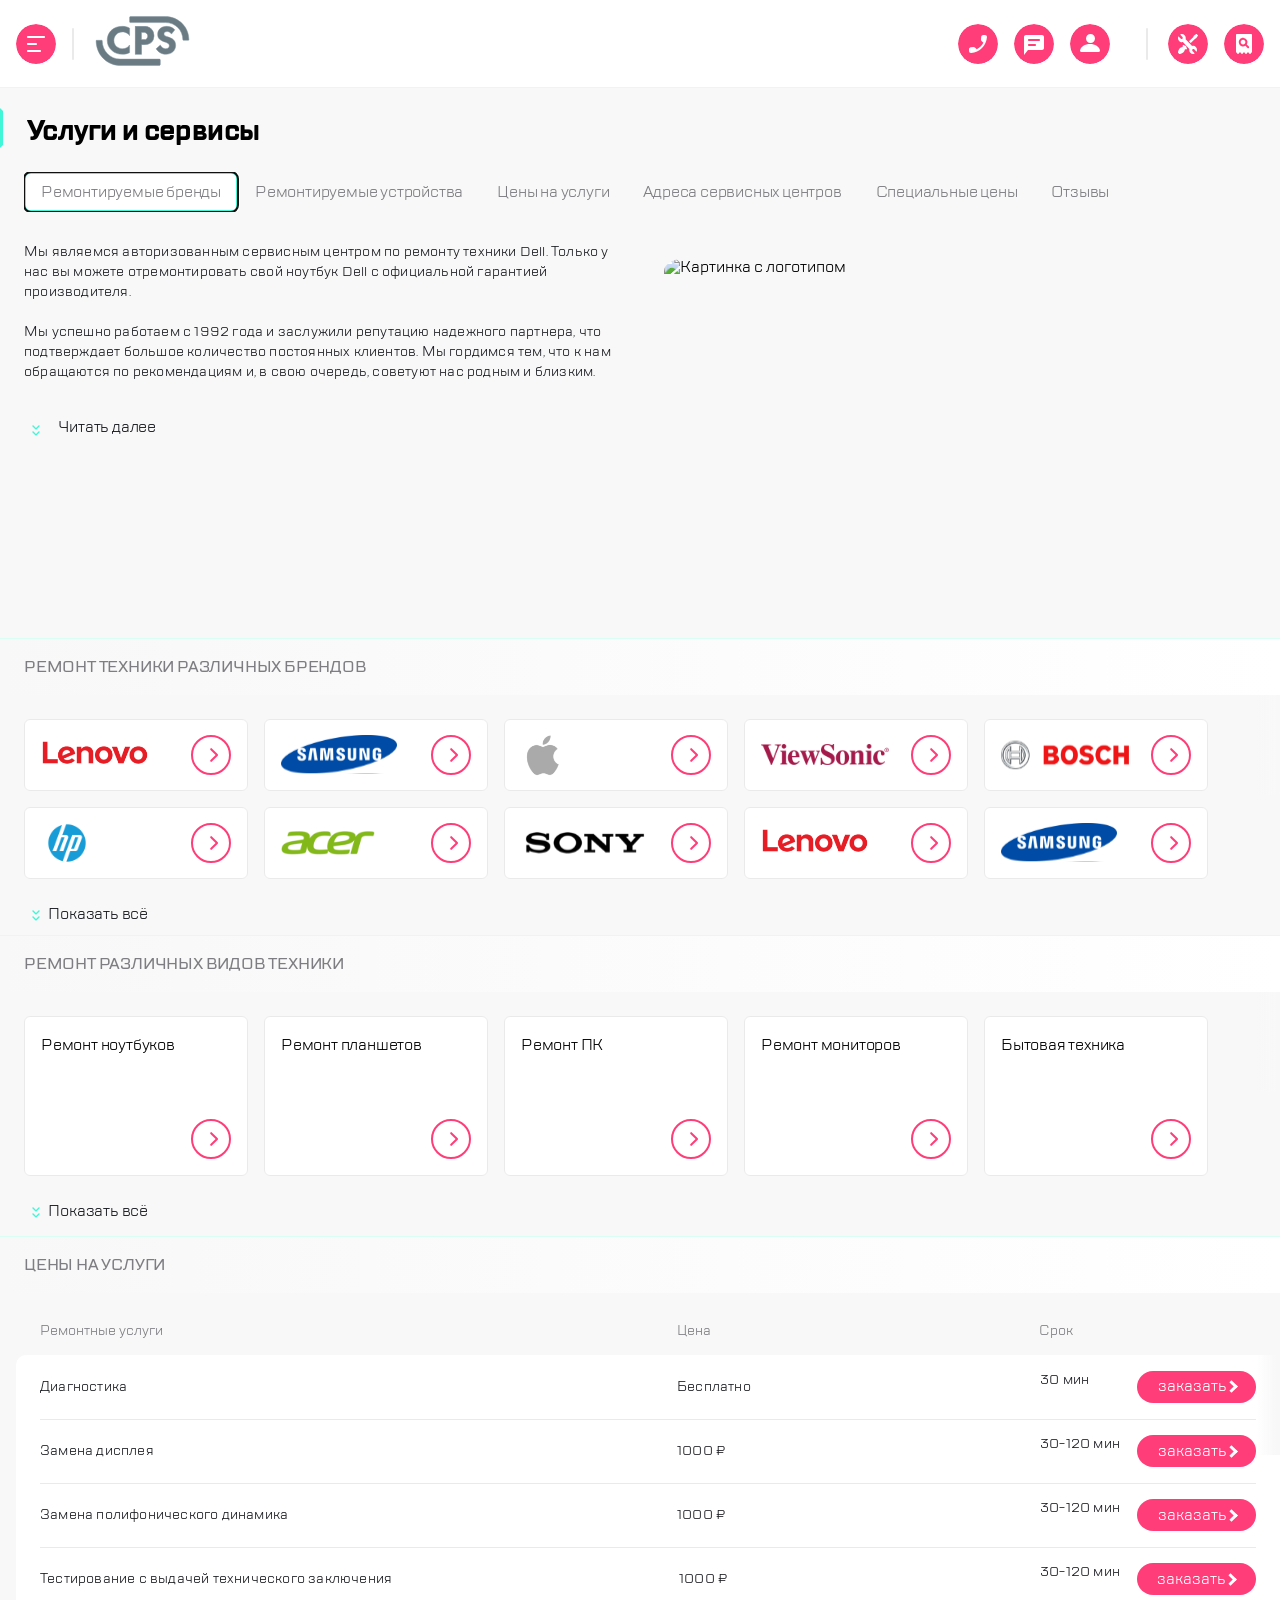
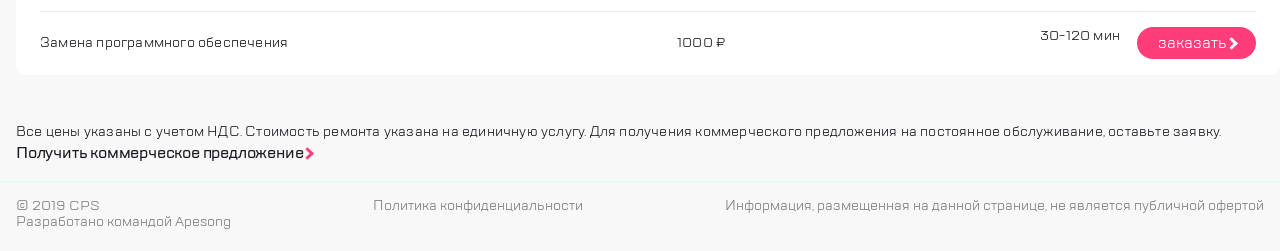
==== index.html @ df52baef "Updates" ====
<!DOCTYPE html>
<html lang="en">
  <head>
    <meta charset="UTF-8">
    <meta name="viewport" content="width=device-width,user-scalable=no,initial-scale=1,maximum-scale=1,minimum-scale=1">
    <meta http-equiv="X-UA-Compatible" content="ie=edge">
    <link rel="stylesheet" href="https://cdn.jsdelivr.net/npm/swiper@11/swiper-bundle.min.css">
    <title>CPS-service</title>
  <link href="style.css" rel="stylesheet"></head>
  <body>
    <div class="overlay"></div>
    <div class="overlay-brg"></div>
    <header class="header">
      <div class="header__inner">
        <button class="header-btn burger-menu-btn burger-menu-btn_icon btn" type="button"></button>
        <div hidden class="header-divider hidden"></div>
        <a href="/" class="header__logo">
          <img class="header-logo__image" src="img/Group.svg" alt="CPS Logo" width="97" height="50"> </a><button class="header-btn call-btn call-btn_icon btn" type="button"></button>
        <button class="header-btn feedback-btn chat-btn_icon btn" type="button"></button>
        <button class="header-btn profile-btn profile-btn_icon btn" type="button"></button>
        <div class="header-divider"></div>
        <button class="header-btn repair-btn repair-btn_icon btn" type="button"></button>
        <button class="header-btn checkstatus-btn checkstatus-btn_icon btn" type="button"></button>
      </div>
    </header>
    
    <aside class="brg-menu brg-menu--hidden">
      <div class="brg-header">
        <button class="brg-btn close-btn close-btn_icon" type="button"></button>
        <a href="/" class="brg-logo">
          <img class="brg-logo__image" src="img/Group.svg" alt="CPS Logo" width="97" height="50">
        </a>
        <button class="brg-btn search-btn search-btn_icon" type="button"></button>
      </div>
      <nav class="brg-nav">
        <ul class="brg-nav__list">
          <li class="brg-nav__item">
            <a class="brg-nav__link" href="#" autofocus>Ремонт техники</a>
          </li>
          <li class="brg-nav__item">
            <a class="brg-nav__link" href="#">Услуги и сервисы</a>
          </li>
          <li class="brg-nav__item">
            <a class="brg-nav__link" href="#">Корпоративным клиентам</a>
          </li>
          <li class="brg-nav__item">
            <a class="brg-nav__link" href="#">Продавцам техники</a>
          </li>
          <li class="brg-nav__item">
            <a class="brg-nav__link" href="#">Партнёрам</a>
          </li>
          <li class="brg-nav__item">
            <a class="brg-nav__link" href="#">Производителям</a>
          </li>
          <li class="brg-nav__item">
            <a class="brg-nav__link" href="#">Наши сервисные центры</a>
          </li>
          <li class="brg-nav__item">
            <a class="brg-nav__link" href="#">Контакты</a>
          </li>
        </ul>
      </nav>
      <div class="brg-footer">
        <div class="brg-footer__buttons">
          <button class="brg-btn brg-call-btn call-btn_icon" type="button"></button>
          <button class="brg-btn brg-feedback-btn chat-btn_icon" type="button"></button>
          <button class="brg-btn profile-btn profile-btn_icon" type="button"></button>
        </div>
        <div class="brg__contacts">
          <div class="email-wrapper">
            <a class="email" href="mailto:mail@cps.com">mail@cps.com</a>
          </div>
          <div class="phone-wrapper">
            <a class="phone" href="tel:88008908900">8 800 890 8900</a>
          </div>
        </div>
        <ul class="lang-list">
          <li><a class="lang-list__link" href="#">RU</a></li>
          <li><a class="lang-list__link" href="#">EN</a></li>
          <li><a class="lang-list__link" href="#">CH</a></li>
        </ul>
      </div>
    </aside>
    <main class="main">
      <div class="main-title">
        <h1 class="title-text">Услуги и сервисы</h1>
        <div class="title-buttons">
          <button class="title-btn repair-btn_icon"><span class="btn-label">Оставить заявку</span></button>
          <button class="title-btn checkstatus-btn_icon"><span class="btn-label">Статус ремонта</span></button>
        </div>
      </div>
      <nav class="main-menu">
        <ul class="main-menu__list">
          <li class="main-menu__item">
            <a class="main-menu__link" href="#" autofocus>Ремонтируемые бренды</a>
          </li>
          <li class="main-menu__item">
            <a class="main-menu__link" href="#">Ремонтируемые устройства</a>
          </li>
          <li class="main-menu__item">
            <a class="main-menu__link" href="#">Цены на услуги</a>
          </li>
          <li class="main-menu__item">
            <a class="main-menu__link" href="#">Адреса сервисных центров</a>
          </li>
          <li class="main-menu__item">
            <a class="main-menu__link" href="#">Специальные цены</a>
          </li>
          <li class="main-menu__item">
            <a class="main-menu__link" href="#">Отзывы</a>
          </li>
        </ul>
      </nav>
      <article class="about">
        <div class="about-text">
          <p class="about-text__paragraph about-text--hidden">Мы являемся авторизованным сервисным центром по ремонту техники
            Dell. Только у нас вы можете отремонтировать свой ноутбук Dell с
            официальной гарантией производителя.
            <br>
            <br>
            Мы успешно работаем с 1992 года и заслужили репутацию надежного
            партнера, что подтверждает большое количество постоянных клиентов.
            Мы гордимся тем, что к нам обращаются по рекомендациям и, в свою
            очередь, советуют нас родным и близким.
            <br>
            <br>
            Мы сотрудничаем с торговыми сетями, корпоративными клиентами,
            государственными организациями и частными лицами. Услугами CPS
            пользуются в России, странах СНГ и на международном рынке.
            Обслуживаем технику Lenovo, Maibenben, ASUS, Motorola, Redmond,
            Kitfort, Philips, AOC, Kodak и др.
          </p>

          <div class="about-button__wrapper"><button class="about-button" type="button">Читать далее</button></div>
        </div>

        <div class="about-image__wrapper"><img class="about-image" src="img/Picture Copy.svg" alt="Картинка с логотипом" width="320" height="176"></div>
      </article>
      
      <div class="brands">
        <div class="brands-title">
          <h2 class="brands-title__text">РЕМОНТ ТЕХНИКИ РАЗЛИЧНЫХ БРЕНДОВ</h2>
        </div>
        <div class="brands-inner-wrapper swiper brands--hidden">
          <ul class="brands-types-wrapper swiper-wrapper">
            <li class="brands-card swiper-slide">
              <img class="brands-img" src="img/lenovo.svg" alt="lenovo">
              <button class="brands-btn swiper-btn"></button>
            </li>
            <li class="brands-card swiper-slide">
              <img class="brands-img" src="img/sumsung.svg" alt="sumsung">
              <button class="brands-btn swiper-btn"></button>
            </li>
            <li class="brands-card swiper-slide">
              <img class="brands-img" src="img/apple.svg" alt="apple">
              <button class="brands-btn swiper-btn"></button>
            </li>
            <li class="brands-card swiper-slide">
              <img class="brands-img" src="img/viewsonic.svg" alt="viewsonic">
              <button class="brands-btn swiper-btn"></button>
            </li>
            <li class="brands-card swiper-slide">
              <img class="brand-img" src="img/bosch.svg" alt="bosch">
              <button class="brands-btn swiper-btn"></button>
            </li>
            <li class="brands-card swiper-slide">
              <img class="brands-img" src="img/hp.svg" alt="hp">
              <button class="brands-btn swiper-btn"></button>
            </li>
            <li class="brands-card swiper-slide">
              <img class="brands-img" src="img/acer.svg" alt="acer">
              <button class="brands-btn swiper-btn"></button>
            </li>
            <li class="brands-card swiper-slide">
              <img class="brands-img" src="img/sony.svg" alt="sony">
              <button class="brands-btn swiper-btn"></button>
            </li>
            <li class="brands-card swiper-slide">
              <img class="brands-img" src="img/lenovo.svg" alt="lenovo">
              <button class="brands-btn swiper-btn"></button>
            </li>
            <li class="brands-card swiper-slide">
              <img class="brands-img" src="img/sumsung.svg" alt="sumsung">
              <button class="brands-btn swiper-btn"></button>
            </li>
            <li class="brands-card swiper-slide">
              <img class="brands-img" src="img/apple.svg" alt="apple">
              <button class="brands-btn swiper-btn"></button>
            </li>
          </ul>
          <div class="swiper-pagination"></div>
        </div>
        <div class="show-all-wrapper">
          <button class="show-all-brands">Показать всё</button>
        </div>
      </div>
      
      <div class="equipment">
        <div class="equipment-title">
          <h2 class="equipment-title__text">РЕМОНТ РАЗЛИЧНЫХ ВИДОВ ТЕХНИКИ</h2>
        </div>
        <div class="equipment-inner-wrapper swiper equipment--hidden">
          <ul class="equipment-types-wrapper swiper-wrapper">
            <li class="equipment-card swiper-slide">
              <span class="equipment-name">Ремонт ноутбуков</span>
              <button class="equipment-btn swiper-btn"></button>
            </li>
            <li class="equipment-card swiper-slide">
              <span class="equipment-name">Ремонт планшетов</span>
              <button class="equipment-btn swiper-btn"></button>
            </li>
            <li class="equipment-card swiper-slide">
              <span class="equipment-name">Ремонт ПК</span>
              <button class="equipment-btn swiper-btn"></button>
            </li>
            <li class="equipment-card swiper-slide">
              <span class="equipment-name">Ремонт мониторов</span>
              <button class="equipment-btn swiper-btn"></button>
            </li>
            <li class="equipment-card swiper-slide">
              <span class="equipment-name">Бытовая техника</span>
              <button class="equipment-btn swiper-btn"></button>
            </li>
            <li class="equipment-card swiper-slide">
              <span class="equipment-name">Аксессуары</span>
              <button class="equipment-btn swiper-btn"></button>
            </li>
            <li class="equipment-card swiper-slide">
              <span class="equipment-name">Радиостанции</span>
              <button class="equipment-btn swiper-btn"></button>
            </li>
            <li class="equipment-card swiper-slide">
              <span class="equipment-name">Видеоняни</span>
              <button class="equipment-btn swiper-btn"></button>
            </li>
          </ul>
          <div class="swiper-pagination"></div>
        </div>
        <div class="show-all-wrapper">
          <button class="equipment-show-all">Показать всё</button>
        </div>
      </div>
      
      <div class="prices">
        <div class="prices-title">
          <h2 class="prices-title__text">ЦЕНЫ НА УСЛУГИ</h2>
        </div>
        <div class="prices-nomination-title">
          <p class="service">Ремонтные услуги</p>
          <p class="cost">Цена</p>
          <p class="term">Срок</p>
        </div>
        <div class="prices-inner-wrapper swiper">
          <ul class="prices-types-wrapper swiper-wrapper">
            <li class="prices-card swiper-slide">
              <div class="service">
                <p class="prices-nomination">Ремонтные услуги</p>
                <p class="prices-value">Диагностика</p>
              </div>
              <div class="cost">
                <p class="prices-nomination">Цена</p>
                <p class="prices-value">Бесплатно</p>
              </div>
              <div class="term-wrapper">
                <div class="term">
                  <p class="prices-nomination">Срок</p>
                  <p class="prices-value">30 мин</p>
                </div>
                <button class="prices-btn">заказать<span class="arrow"></span></button>
              </div>
            </li>
            <li class="prices-card swiper-slide">
              <div class="service">
                <p class="prices-nomination">Ремонтные услуги</p>
                <p class="prices-value">Замена дисплея</p>
              </div>
              <div class="cost">
                <p class="prices-nomination">Цена</p>
                <p class="prices-value">1000 ₽</p>
              </div>
              <div class="term-wrapper">
                <div class="term">
                  <p class="prices-nomination">Срок</p>
                  <p class="prices-value">30-120 мин</p>
                </div>
                <button class="prices-btn">заказать<span class="arrow"></span></button>
              </div>
            </li>
            <li class="prices-card swiper-slide">
              <div class="service">
                <p class="prices-nomination">Ремонтные услуги</p>
                <p class="prices-value">Замена полифонического динамика</p>
              </div>
              <div class="cost">
                <p class="prices-nomination">Цена</p>
                <p class="prices-value">1000 ₽</p>
              </div>
              <div class="term-wrapper">
                <div class="term">
                  <p class="prices-nomination">Срок</p>
                  <p class="prices-value">30-120 мин</p>
                </div>
                <button class="prices-btn">заказать<span class="arrow"></span></button>
              </div>
            </li>
            <li class="prices-card swiper-slide">
              <div class="service">
                <p class="prices-nomination">Ремонтные услуги</p>
                <p class="prices-value">Тестирование с выдачей технического заключения</p>
              </div>
              <div class="cost">
                <p class="prices-nomination">Цена</p>
                <p class="prices-value">1000 ₽</p>
              </div>
              <div class="term-wrapper">
                <div class="term">
                  <p class="prices-nomination">Срок</p>
                  <p class="prices-value">30-120 мин</p>
                </div>
                <button class="prices-btn">заказать<span class="arrow"></span></button>
              </div>
            </li>
            <li class="prices-card swiper-slide">
              <div class="service">
                <p class="prices-nomination">Ремонтные услуги</p>
                <p class="prices-value">Замена программного обеспечения</p>
              </div>
              <div class="cost">
                <p class="prices-nomination">Цена</p>
                <p class="prices-value">1000 ₽</p>
              </div>
              <div class="term-wrapper">
                <div class="term">
                  <p class="prices-nomination">Срок</p>
                  <p class="prices-value">30-120 мин</p> </div><button class="prices-btn">заказать<span class="arrow"></span></button>
              </div>
            </li>
          </ul>
          <div class="swiper-pagination"></div>
        </div>
        <div class="prices-info">
          <p class="prices-text">Все цены указаны с учетом НДС. Стоимость ремонта указана на
            единичную услугу. Для получения коммерческого предложения на
            постоянное обслуживание, оставьте заявку.</p>
          <a href="#" class="prices-link">Получить коммерческое предложение<span class="prices-link-arrow"></span></a>
        </div>
      </div>
    </main>
    <footer class="footer">
      <div class="footer-container">
        <p class="footer-text">© 2019 CPS <br>
          Разработано командой Apesong
        </p>
        <a class="footer-text" href="#">Политика конфиденциальности</a>
        <p class="footer-text">Информация, размещенная на данной странице, не является публичной
          офертой</p>
      </div>
    </footer>
    
    <div class="call-modal call-modal--hide">
      <button class="close-call-btn"></button>
      <h2 class="call-header">Заказать звонок</h2>
      <form class="call-form">
        <div class="call-input-wrapper">
          <input type="tel" class="call-input" placeholder="Телефон">
        </div>
        <p class="call-information">Нажимая “отправить”, вы даете согласие на
          <a href="#" class="modal-information-link">обработку персональных данных</a>
          и соглашаетесь с
          <a href="#" class="modal-information-link">нашей политикой конфиденциальности</a></p>
        <button class="call-button" type="submit">отправить</button>
      </form>
    </div>

    
    <div class="feedback-modal feedback-modal--hide">
      <button class="close-feedback-btn"></button>
      <h2 class="feedback-header">Обратная связь</h2>
      <form class="feedback-form">
        <div class="feedback-input-wrapper">
          <input type="text" class="feedback-input" placeholder="Имя">
          <input type="tel" class="feedback-input" placeholder="Телефон">
          <input type="email" class="feedback-input" placeholder="Электронная почта">
          <textarea class="message-input" placeholder="Сообщение" rows="5"></textarea>
        </div>
        <p class="feedback-information">Нажимая “отправить”, вы даете согласие на
          <a href="#" class="modal-information-link">обработку персональных данных</a>
          и соглашаетесь с
          <a href="#" class="modal-information-link">нашей политикой конфиденциальности</a></p>
        <button class="feedback-button" type="submit">отправить</button>
      </form>
    </div>
    <script src="https://cdn.jsdelivr.net/npm/swiper@11/swiper-bundle.min.js"></script>
  <script type="text/javascript" src="./js/bundle.js"></script></body>
</html>
---- style.css ----
body {
  font-family: 'TT Lakes', sans-serif; }

/*! normalize.css v8.0.1 | MIT License | github.com/necolas/normalize.css */
/* Document
   ========================================================================== */
/**
 * 1. Correct the line height in all browsers.
 * 2. Prevent adjustments of font size after orientation changes in iOS.
 */
html {
  line-height: 1.15;
  /* 1 */
  -webkit-text-size-adjust: 100%;
  /* 2 */ }

/* Sections
   ========================================================================== */
/**
 * Remove the margin in all browsers.
 */
body {
  margin: 0; }

/**
 * Render the `main` element consistently in IE.
 */
main {
  display: block; }

/**
 * Correct the font size and margin on `h1` elements within `section` and
 * `article` contexts in Chrome, Firefox, and Safari.
 */
h1 {
  font-size: 2em;
  margin: 0.67em 0; }

/* Grouping content
   ========================================================================== */
/**
 * 1. Add the correct box sizing in Firefox.
 * 2. Show the overflow in Edge and IE.
 */
hr {
  box-sizing: content-box;
  /* 1 */
  height: 0;
  /* 1 */
  overflow: visible;
  /* 2 */ }

/**
 * 1. Correct the inheritance and scaling of font size in all browsers.
 * 2. Correct the odd `em` font sizing in all browsers.
 */
pre {
  font-family: monospace, monospace;
  /* 1 */
  font-size: 1em;
  /* 2 */ }

/* Text-level semantics
   ========================================================================== */
/**
 * Remove the gray background on active links in IE 10.
 */
a {
  background-color: transparent; }

/**
 * 1. Remove the bottom border in Chrome 57-
 * 2. Add the correct text decoration in Chrome, Edge, IE, Opera, and Safari.
 */
abbr[title] {
  border-bottom: none;
  /* 1 */
  text-decoration: underline;
  /* 2 */
  -webkit-text-decoration: underline dotted;
          text-decoration: underline dotted;
  /* 2 */ }

/**
 * Add the correct font weight in Chrome, Edge, and Safari.
 */
b,
strong {
  font-weight: bolder; }

/**
 * 1. Correct the inheritance and scaling of font size in all browsers.
 * 2. Correct the odd `em` font sizing in all browsers.
 */
code,
kbd,
samp {
  font-family: monospace, monospace;
  /* 1 */
  font-size: 1em;
  /* 2 */ }

/**
 * Add the correct font size in all browsers.
 */
small {
  font-size: 80%; }

/**
 * Prevent `sub` and `sup` elements from affecting the line height in
 * all browsers.
 */
sub,
sup {
  font-size: 75%;
  line-height: 0;
  position: relative;
  vertical-align: baseline; }

sub {
  bottom: -0.25em; }

sup {
  top: -0.5em; }

/* Embedded content
   ========================================================================== */
/**
 * Remove the border on images inside links in IE 10.
 */
img {
  border-style: none; }

/* Forms
   ========================================================================== */
/**
 * 1. Change the font styles in all browsers.
 * 2. Remove the margin in Firefox and Safari.
 */
button,
input,
optgroup,
select,
textarea {
  font-family: inherit;
  /* 1 */
  font-size: 100%;
  /* 1 */
  line-height: 1.15;
  /* 1 */
  margin: 0;
  /* 2 */ }

/**
 * Show the overflow in IE.
 * 1. Show the overflow in Edge.
 */
button,
input {
  /* 1 */
  overflow: visible; }

/**
 * Remove the inheritance of text transform in Edge, Firefox, and IE.
 * 1. Remove the inheritance of text transform in Firefox.
 */
button,
select {
  /* 1 */
  text-transform: none; }

/**
 * Correct the inability to style clickable types in iOS and Safari.
 */
button,
[type='button'],
[type='reset'],
[type='submit'] {
  -webkit-appearance: button; }

/**
 * Remove the inner border and padding in Firefox.
 */
button::-moz-focus-inner,
[type='button']::-moz-focus-inner,
[type='reset']::-moz-focus-inner,
[type='submit']::-moz-focus-inner {
  border-style: none;
  padding: 0; }

/**
 * Restore the focus styles unset by the previous rule.
 */
button:-moz-focusring,
[type='button']:-moz-focusring,
[type='reset']:-moz-focusring,
[type='submit']:-moz-focusring {
  outline: 1px dotted ButtonText; }

/**
 * Correct the padding in Firefox.
 */
fieldset {
  padding: 0.35em 0.75em 0.625em; }

/**
 * 1. Correct the text wrapping in Edge and IE.
 * 2. Correct the color inheritance from `fieldset` elements in IE.
 * 3. Remove the padding so developers are not caught out when they zero out
 *    `fieldset` elements in all browsers.
 */
legend {
  box-sizing: border-box;
  /* 1 */
  color: inherit;
  /* 2 */
  display: table;
  /* 1 */
  max-width: 100%;
  /* 1 */
  padding: 0;
  /* 3 */
  white-space: normal;
  /* 1 */ }

/**
 * Add the correct vertical alignment in Chrome, Firefox, and Opera.
 */
progress {
  vertical-align: baseline; }

/**
 * Remove the default vertical scrollbar in IE 10+.
 */
textarea {
  overflow: auto; }

/**
 * 1. Add the correct box sizing in IE 10.
 * 2. Remove the padding in IE 10.
 */
[type='checkbox'],
[type='radio'] {
  box-sizing: border-box;
  /* 1 */
  padding: 0;
  /* 2 */ }

/**
 * Correct the cursor style of increment and decrement buttons in Chrome.
 */
[type='number']::-webkit-inner-spin-button,
[type='number']::-webkit-outer-spin-button {
  height: auto; }

/**
 * 1. Correct the odd appearance in Chrome and Safari.
 * 2. Correct the outline style in Safari.
 */
[type='search'] {
  -webkit-appearance: textfield;
  /* 1 */
  outline-offset: -2px;
  /* 2 */ }

/**
 * Remove the inner padding in Chrome and Safari on macOS.
 */
[type='search']::-webkit-search-decoration {
  -webkit-appearance: none; }

/**
 * 1. Correct the inability to style clickable types in iOS and Safari.
 * 2. Change font properties to `inherit` in Safari.
 */
::-webkit-file-upload-button {
  -webkit-appearance: button;
  /* 1 */
  font: inherit;
  /* 2 */ }

/* Interactive
   ========================================================================== */
/*
 * Add the correct display in Edge, IE 10+, and Firefox.
 */
details {
  display: block; }

/*
 * Add the correct display in all browsers.
 */
summary {
  display: list-item; }

/* Misc
   ========================================================================== */
/**
 * Add the correct display in IE 10+.
 */
template {
  display: none; }

/**
 * Add the correct display in IE 10.
 */
[hidden] {
  display: none; }

* {
  margin: 0;
  padding: 0;
  border: 0;
  box-sizing: border-box; }

h1 {
  margin: 0; }

ol,
ul {
  list-style: none; }

table {
  border-collapse: collapse;
  border-spacing: 0; }

button,
a {
  background-color: transparent;
  cursor: pointer;
  text-decoration: none;
  color: #1b1c21; }

@font-face {
  font-family: 'TT Lakes';
  src: url(./fonts/TTLakes-Regular.woff2) format("woff2");
  font-weight: 400;
  font-style: normal;
  font-display: swap; }

@font-face {
  font-family: 'TT Lakes';
  src: url(./fonts/TTLakes-Medium.woff2) format("woff2");
  font-weight: 700;
  font-style: normal;
  font-display: swap; }

@font-face {
  font-family: 'TT Lakes';
  src: url(./fonts/TTLakes-Bold.woff2) format("woff2");
  font-weight: 900;
  font-style: normal;
  font-display: swap; }

.swiper {
  display: flex; }
  .swiper-pagination {
    text-align: center; }
    .swiper-pagination-bullet {
      width: 12px;
      height: 12px;
      background-color: #dddddd; }
      .swiper-pagination-bullet-active {
        background-color: #b5b6bc; }

.swiper::after {
  content: '';
  background: linear-gradient(270deg, #f8f8f8 16.84%, rgba(248, 248, 248, 0.0001) 100%);
  width: 24px;
  height: 100px;
  position: absolute;
  top: 0px;
  right: 0px;
  z-index: 2; }

@media (min-width: 768px) {
  .swiper-pagination {
    display: none; } }

.overlay,
.overlay-brg {
  position: fixed;
  top: 0;
  left: 0;
  width: 100%;
  height: 100%;
  -webkit-backdrop-filter: blur(75px);
          backdrop-filter: blur(75px);
  z-index: 99;
  display: none; }

.overlay--active,
.overlay-brg--active {
  display: block; }

.brg-menu {
  position: fixed;
  top: 0;
  left: 0;
  bottom: 0;
  z-index: 100;
  display: flex;
  flex-direction: column;
  width: 320px;
  height: 100%;
  padding-top: 18px;
  padding-right: 24px;
  padding-bottom: 32px;
  box-shadow: -2px 0px 4px rgba(69, 79, 126, 0.02), 16px 0px 52px rgba(14, 24, 80, 0.2);
  overflow-y: auto;
  background-color: #fff; }

.brg-header {
  display: flex;
  justify-content: space-between;
  margin-left: 24px;
  margin-bottom: 46px; }

.brg-logo {
  margin-left: 17px;
  margin-right: auto; }

.brg-nav__list {
  display: flex;
  flex-direction: column;
  gap: 32px; }

.brg-nav__link {
  font-size: 16px;
  line-height: 24px;
  letter-spacing: -0.2px;
  color: #1b1c21;
  height: 32px;
  margin-right: auto;
  border: 4px solid transparent;
  padding: 4px 0 4px 24px; }

.brg-btn {
  flex-shrink: 0;
  width: 40px;
  height: 40px;
  border-radius: 50%;
  border: none;
  background-size: cover; }

.brg-btn:hover {
  cursor: pointer;
  opacity: 50%; }

.brg-footer {
  margin-left: 24px;
  margin-bottom: 0;
  margin-top: auto; }

.brg-nav__link:hover {
  border-left-color: #ff3e79;
  color: #ff3e79; }

.brg-nav__link:focus {
  border-left-color: #41f6d7;
  color: #7e7e82; }

.brg-footer__buttons {
  display: flex;
  gap: 16px;
  margin-bottom: 14px; }

.brg__contacts {
  display: flex;
  flex-direction: column;
  gap: 12px; }

.close-btn_icon {
  background-image: url("/src/img/close.svg"); }

.search-btn_icon {
  background-image: url("/src/img/search.svg"); }

.call-btn_icon {
  background-image: url("/src/img/call.svg"); }

.chat-btn_icon {
  background-image: url("/src/img/chat.svg"); }

.profile-btn_icon {
  background-image: url("/src/img/profile.svg"); }

.email {
  color: #1b1c21;
  line-height: 24px;
  letter-spacing: -0.2px;
  font-size: 16px; }

.phone {
  color: #1b1c21;
  font-size: 24px;
  line-height: 32px;
  letter-spacing: -0.6px;
  font-weight: bold; }

.lang-list__link {
  color: #1b1c21;
  line-height: 24px;
  letter-spacing: -0.2px;
  font-size: 16px; }

.lang-list__link:hover,
.email:hover,
.phone:hover {
  color: #ff3e79;
  cursor: pointer; }

.lang-list {
  margin-top: 40px;
  margin-bottom: 32px;
  display: flex;
  gap: 7px; }

@media (max-width: 1439px) {
  .brg-menu--hidden {
    display: none; } }

@media (min-width: 1440px) {
  .brg-menu {
    position: static;
    float: left;
    box-shadow: none;
    display: block !important; }
  .brg-footer {
    margin-left: 24px;
    margin-bottom: 0;
    margin-top: 240px; } }

.call-modal {
  position: fixed;
  top: 0;
  right: 0;
  bottom: 0;
  z-index: 100;
  display: flex;
  flex-direction: column;
  width: 320px;
  height: 100%;
  padding-top: 24px;
  padding-right: 24px;
  box-shadow: -2px 0px 4px rgba(69, 79, 126, 0.02), 16px 0px 52px rgba(14, 24, 80, 0.2);
  overflow-y: auto;
  background-color: #fff; }

.call-header {
  font-size: 24px;
  line-height: 32px;
  letter-spacing: -0.6px;
  color: #1b1c21;
  border: 4px solid transparent;
  border-left-color: #41f6d7;
  padding-left: 17px; }

.call-input {
  display: block;
  width: 100%;
  height: 48px;
  border: 1px solid #eaeaea;
  border-radius: 10px;
  padding-left: 16px; }
  .call-input-wrapper {
    padding: 24px 16px 16px 14px; }

.call-information {
  padding: 0 16px 18px 14px;
  font-size: 14px;
  line-height: 16px;
  color: #7e7e82; }

.call-button {
  width: 136px;
  height: 32px;
  background-color: #ff3e79;
  border-radius: 35px;
  color: #fff;
  margin-left: 168px; }

.call-button:hover {
  opacity: 50%; }

.modal-information-link {
  color: #ff3e79; }

.close-call-btn {
  flex-shrink: 0;
  width: 40px;
  height: 40px;
  border-radius: 50%;
  border: none;
  background-size: cover;
  background-image: url("/src/img/close.svg");
  margin-left: 16px;
  margin-bottom: 32px; }

@media (min-width: 1440px) {
  .call-modal {
    width: 440px;
    border-left: 1px solid #d9fff5; }
  .call-input-wrapper {
    padding-left: 32px;
    padding-right: 32px; }
  .call-header {
    padding-left: 32px; }
  .call-information {
    padding-left: 32px; }
  .call-button {
    margin-left: 272px; }
  .close-call-btn {
    position: fixed;
    top: 32px;
    right: 470px; } }

.call-modal--hide {
  display: none; }

.feedback-modal {
  position: fixed;
  top: 0;
  right: 0;
  bottom: 0;
  z-index: 100;
  display: flex;
  flex-direction: column;
  width: 320px;
  height: 100%;
  padding-top: 24px;
  padding-right: 24px;
  box-shadow: -2px 0px 4px rgba(69, 79, 126, 0.02), 16px 0px 52px rgba(14, 24, 80, 0.2);
  overflow-y: auto;
  background-color: #fff; }

.feedback-header {
  font-size: 24px;
  line-height: 32px;
  letter-spacing: -0.6px;
  color: #1b1c21;
  border: 4px solid transparent;
  border-left-color: #41f6d7;
  padding-left: 17px; }

.feedback-input {
  display: block;
  width: 100%;
  height: 48px;
  border: 1px solid #eaeaea;
  border-radius: 10px;
  padding-left: 16px;
  margin-bottom: 16px; }
  .feedback-input-wrapper {
    padding: 24px 16px 16px 14px; }

.feedback-information {
  padding: 0 16px 18px 14px;
  font-size: 14px;
  line-height: 16px;
  color: #7e7e82; }

.feedback-button {
  width: 136px;
  height: 32px;
  background-color: #ff3e79;
  border-radius: 35px;
  color: #fff;
  margin-left: 168px; }

.feedback-button:hover {
  opacity: 50%; }

.message-input {
  width: 100%;
  border: 1px solid #eaeaea;
  border-radius: 10px;
  padding-left: 16px;
  padding-top: 12px; }

.modal-information-link {
  color: #ff3e79; }

.close-feedback-btn {
  flex-shrink: 0;
  width: 40px;
  height: 40px;
  border-radius: 50%;
  border: none;
  background-size: cover;
  background-image: url("/src/img/close.svg");
  margin-left: 16px;
  margin-bottom: 32px; }

@media (min-width: 1440px) {
  .feedback-modal {
    width: 440px;
    border-left: 1px solid #d9fff5; }
  .feedback-input-wrapper {
    padding-left: 32px;
    padding-right: 32px; }
  .feedback-header {
    padding-left: 32px; }
  .feedback-information {
    padding-left: 32px; }
  .feedback-button {
    margin-left: 272px; }
  .close-feedback-btn {
    position: fixed;
    top: 32px;
    right: 470px; } }

.feedback-modal--hide {
  display: none; }

.header__inner {
  display: flex;
  width: 100%;
  height: 88px;
  align-items: center;
  padding: 24px 16px;
  border-bottom: thin solid #d9fff5;
  background-color: #fff; }

.header-btn:not(:last-of-type) {
  margin-right: 16px; }

.header__logo {
  margin-right: auto; }

.header-divider {
  width: 2px;
  height: 32px;
  margin: 0 20px;
  border: none;
  border-left: 2px solid #eaeaea;
  border-radius: 1px; }

.burger-menu-btn_icon {
  background-image: url("/src/img/burger.svg"); }

.repair-btn_icon {
  background-image: url("/src/img/repair.svg"); }

.checkstatus-btn_icon {
  background-image: url("/src/img/checkstatus.svg"); }

.call-btn_icon {
  background-image: url("/src/img/call.svg"); }

.chat-btn_icon {
  background-image: url("/src/img/chat.svg"); }

.profile-btn_icon {
  background-image: url("/src/img/profile.svg"); }

.btn {
  flex-shrink: 0;
  width: 40px;
  height: 40px;
  border-radius: 50%;
  border: none;
  background-size: cover; }

.call-btn,
.feedback-btn,
.profile-btn {
  display: none; }

.header-btn:hover {
  cursor: pointer;
  opacity: 50%; }

@media (min-width: 768px) {
  .header__inner {
    min-width: 768px; }
  .header-divider[hidden] {
    display: block;
    margin-left: 0; }
  .call-btn,
  .feedback-btn,
  .profile-btn {
    display: block; } }

@media (min-width: 1440px) {
  .header {
    display: none; } }

.main {
  background-color: #f8f8f8;
  padding-top: 20px;
  height: 100%; }
  .main-title {
    border: 3px solid transparent;
    border-left-color: #41f6d7;
    padding-left: 12px; }
  .main-buttons {
    display: none; }
  .main-menu__list {
    margin-top: 24px;
    margin-left: 16px;
    display: flex;
    overflow: scroll; }
  .main-menu__item {
    flex-shrink: 0; }
  .main-menu__link {
    padding: 6px 15px;
    display: inline-block;
    border: 2px solid transparent;
    box-sizing: border-box; }

.title-text {
  font-size: 28px;
  font-weight: 900;
  letter-spacing: -0.6px;
  line-height: 40px; }

.title-buttons {
  display: flex;
  margin-right: 32px;
  gap: 32px; }

.title-btn {
  width: 168px;
  height: 40px;
  border: none;
  display: flex;
  align-items: center;
  justify-content: flex-start;
  cursor: pointer;
  background-position: right;
  background-repeat: no-repeat; }

.title-btn:hover {
  cursor: pointer;
  opacity: 50%; }

.btn-label {
  line-height: 24px;
  font-size: 16px;
  letter-spacing: -0.2px; }

.main-menu__link {
  font-size: 16px;
  line-height: 24px;
  letter-spacing: -0.2px;
  color: #7e7e82; }

.main-menu__link:focus,
.main-menu__link:hover {
  background-color: #fff;
  border-color: #41f6d7;
  border-radius: 6px; }

.about-text {
  margin-left: 16px;
  margin-right: 16px;
  margin-top: 24px; }
  .about-text__paragraph {
    height: auto;
    width: 288px;
    overflow: hidden;
    width: 100%;
    font-size: 14px;
    line-height: 18px;
    letter-spacing: 0.2px;
    color: #1b1c21; }
  .about-text--hidden {
    height: 90px; }

.about-button {
  width: 132px;
  height: 24px;
  font-size: 16px;
  font-weight: 500px;
  letter-spacing: -0.2px;
  background-color: #f8f8f8;
  border: none;
  display: flex;
  justify-content: flex-end;
  cursor: pointer;
  background: url("/src/img/expand.svg") no-repeat left center; }
  .about-button--hidden {
    background: url("/src/img/expand-reverse.svg") no-repeat left center;
    width: 88px; }
  .about-button__wrapper {
    padding-top: 16px; }

.about-button:hover {
  border: 1px solid #d9fff5;
  border-radius: 3px;
  background-color: #fff; }

.about-image__wrapper {
  padding-top: 16px;
  padding-bottom: 24px; }

.about-image {
  display: block;
  width: 100%;
  height: auto; }

@media (min-width: 768px) {
  .main-title {
    padding-left: 24px;
    height: 40px; }
  .main-menu__list {
    margin-left: 24px; }
  .about {
    display: flex;
    margin: 30px 24px;
    gap: 48px; }
    .about-text {
      margin: 0;
      flex: 1 1 50%; }
      .about-text__paragraph {
        height: auto;
        line-height: 20px;
        overflow: hidden; }
      .about-text--hidden {
        height: 160px; }
  -button__wrapper {
    margin-top: 10px;
    margin-bottom: 50px; } }

.about-image {
  border-radius: 4%; }

.about-image__wrapper {
  flex: 1 1 50%; }

@media (min-width: 1440px) {
  .main {
    padding-top: 42px; }
    .main-title {
      display: flex;
      justify-content: space-between;
      flex-wrap: nowrap; }
  .title-text {
    margin-left: 30px;
    line-height: 40px;
    font-size: 28px;
    letter-spacing: -0.6px; }
  .main-menu__list {
    width: 1063px;
    min-height: 82px;
    margin-left: 33px;
    margin-top: 8px;
    flex-wrap: wrap;
    overflow: auto; }
  .main-menu__link {
    line-height: 24px;
    font-size: 16px;
    letter-spacing: -0.2px; }
  .about {
    margin-top: 7px;
    margin-left: 35px;
    gap: 24px; }
    .about-text {
      padding-top: 9px; }
    .about-image {
      border-radius: 4%; } }

@media (max-width: 1439px) {
  .title-buttons {
    display: none; } }

@media (min-width: 1440px) {
  main {
    margin-left: 320px; } }

.brands {
  background-color: #f8f8f8;
  width: 100%;
  min-width: 320px;
  margin-bottom: 8px; }
  .brands-title {
    padding: 16px;
    background-image: linear-gradient(90deg, #f8f8f8 0, #fff);
    border-top: 1px solid #d9fff5; }
    .brands-title__text {
      font-size: 16px;
      line-height: 24px;
      letter-spacing: -0.2px;
      color: #7e7e82; }
  .brands-inner-wrapper {
    padding-left: 16px;
    padding-top: 16px;
    padding-bottom: 16px;
    height: auto; }
  .brands-types-wrapper {
    margin-bottom: 16px; }
  .brands-card {
    display: flex;
    width: 100%;
    max-width: 240px;
    border-radius: 6px;
    border: 1px solid #eaeaea;
    background-color: #fff;
    justify-content: space-between;
    align-items: center;
    height: 72px;
    padding: 20px 16px; }
  .brands-btn {
    border: 2px solid #ff3e79;
    border-radius: 50%;
    height: 40px;
    width: 40px;
    background-color: #fff;
    margin-left: auto; }
  .brands-btn::before, .brands-btn::after {
    display: block;
    content: '';
    width: 2px;
    height: 10px;
    background-color: #ff3e79;
    border-radius: 5px; }
  .brands-btn::before {
    transform: translateX(20px) translateY(2px) rotate(-45deg); }
  .brands-btn::after {
    transform: translateX(20px) translateY(-2px) rotate(-315deg); }
  .brands-btn:hover {
    cursor: pointer;
    opacity: 50%; }

.show-all-brands {
  display: none; }

@media (min-width: 768px) {
  .brands-title {
    padding-left: 24px; }
  .brands-card {
    width: 224px;
    margin-bottom: 16px; }
  .brands-types-wrapper {
    flex-wrap: wrap;
    align-content: space-between; }
  .brands--hidden {
    height: 184px; }
  .brands-inner-wrapper {
    padding-top: 24px;
    padding-left: 24px;
    padding-bottom: 0; }
  .show-all-wrapper {
    margin-left: 24px;
    margin-top: 24px; }
  .show-all-brands {
    display: block;
    width: 124px;
    height: 24px;
    font-size: 16px;
    font-weight: 500px;
    letter-spacing: -0.2px;
    display: flex;
    justify-content: flex-end;
    align-items: center;
    cursor: pointer;
    background: url("/src/img/expand.svg") no-repeat left center; }
  .show-all-brands--hidden {
    background: url("/src/img/expand-reverse.svg") no-repeat left center;
    width: 88px; }
  .show-all-brands:hover {
    border: 1px solid #d9fff5;
    border-radius: 3px;
    background-color: #fff; } }

@media (min-width: 1440px) {
  .brands-inner-wrapper {
    padding-left: 32px; }
  .brands-title {
    padding-left: 32px; }
  .brands-types-wrapper {
    max-width: 1120px; }
  .show-all-wrapper {
    margin-left: 32px;
    margin-top: 24px; } }

.equipment {
  width: 100%;
  min-width: 320px;
  margin-bottom: 8px; }
  .equipment-name {
    line-height: 24px;
    font-size: 16px;
    letter-spacing: -0.2px; }
  .equipment-title {
    padding: 16px;
    background-image: linear-gradient(90deg, #f8f8f8 0, #fff);
    border-top: 1px solid #d9fff5; }
    .equipment-title__text {
      color: #7e7e82;
      font-size: 16px;
      line-height: 24px;
      letter-spacing: -0.2px; }
  .equipment-types-wrapper {
    margin-bottom: 16px; }
  .equipment-inner-wrapper {
    padding-left: 16px;
    padding-top: 16px;
    padding-bottom: 16px; }
  .equipment-card {
    display: flex;
    width: 100%;
    max-width: 240px;
    border-radius: 6px;
    border: 1px solid #eaeaea;
    background-color: #fff;
    height: 160px;
    padding: 16px; }
  .equipment-btn {
    border: 2px solid #ff3e79;
    border-radius: 50%;
    height: 40px;
    width: 40px;
    background-color: #fff;
    margin-left: auto;
    margin-top: auto; }
  .equipment-btn::before, .equipment-btn::after {
    display: block;
    content: '';
    width: 2px;
    height: 10px;
    background-color: #ff3e79;
    border-radius: 5px; }
  .equipment-btn::before {
    transform: translateX(20px) translateY(2px) rotate(-45deg); }
  .equipment-btn::after {
    transform: translateX(20px) translateY(-2px) rotate(-315deg); }
  .equipment-btn:hover {
    cursor: pointer;
    opacity: 50%; }

.equipment-show-all {
  display: none; }

@media (min-width: 768px) {
  .equipment {
    margin-bottom: 12px; }
    .equipment-title {
      padding-left: 24px; }
    .equipment-card {
      width: 224px;
      margin-bottom: 16px; }
    .equipment-show-all {
      display: block;
      width: 124px;
      height: 24px;
      font-size: 16px;
      font-weight: 500px;
      letter-spacing: -0.2px;
      display: flex;
      justify-content: flex-end;
      align-items: center;
      cursor: pointer;
      background: url("/src/img/expand.svg") no-repeat left center; }
    .equipment-show-all--hidden {
      background: url("/src/img/expand-reverse.svg") no-repeat left center;
      width: 88px; }
    .equipment-show-all:hover {
      border: 1px solid #d9fff5;
      border-radius: 3px;
      background-color: #fff; }
    .equipment-types-wrapper {
      flex-wrap: wrap;
      align-content: space-between; }
    .equipment--hidden {
      height: 184px; }
    .equipment-inner-wrapper {
      padding-top: 24px;
      padding-left: 24px;
      padding-bottom: 0; }
  .show-all-wrapper {
    margin-left: 24px;
    margin-top: 24px; } }

@media (min-width: 1440px) {
  .equipment-inner-wrapper {
    padding-left: 32px; }
  .equipment-title {
    padding-left: 32px; }
  .equipment-types-wrapper {
    max-width: 1120px; }
  .show-all-wrapper {
    margin-left: 32px;
    margin-top: 24px; } }

.prices {
  background-color: #f8f8f8;
  width: 100%;
  min-width: 320px; }
  .prices-nomination-title {
    display: none;
    font-size: 14px;
    line-height: 16px;
    color: #7e7e82; }
  .prices-title {
    padding: 16px;
    background-image: linear-gradient(90deg, #f8f8f8 0, #fff);
    border-top: 1px solid #d9fff5; }
    .prices-title__text {
      font-size: 16px;
      line-height: 24px;
      letter-spacing: -0.2px;
      color: #7e7e82; }
  .prices-text {
    font-size: 14px;
    line-height: 18px;
    letter-spacing: 0.2px;
    color: #1b1c21; }
  .prices-nomination {
    font-size: 14px;
    line-height: 16px;
    color: #7e7e82; }
  .prices-value {
    font-size: 14px;
    line-height: 18px;
    letter-spacing: 0.2px;
    color: #1b1c21; }
  .prices-types-wrapper {
    margin-bottom: 16px; }
  .prices-card {
    display: flex;
    width: 100%;
    max-width: 240px;
    border-radius: 6px;
    border: 1px solid #eaeaea;
    background-color: #fff;
    max-width: 260px;
    flex-direction: column;
    justify-content: space-between;
    align-items: flex-start;
    height: 200px;
    padding: 16px 16px; }
  .prices-info {
    padding: 16px; }
  .prices-btn {
    width: 119px;
    height: 32px;
    background-color: #ff3e79;
    border-radius: 35px;
    color: #fff;
    margin-left: auto; }
  .prices-btn:hover {
    cursor: pointer;
    opacity: 50%; }
  .prices-link {
    font-weight: 700;
    line-height: 24px;
    font-size: 16px;
    letter-spacing: -0.2px;
    padding-top: 20px; }
    .prices-link-arrow {
      border: 1px solid #ff3e79;
      border-width: 0 3px 3px 0;
      display: inline-block;
      padding: 3px;
      transform: rotate(-45deg); }
  .prices-nomination__title {
    display: none; }
  .prices-inner-wrapper {
    padding-left: 16px;
    padding-top: 16px;
    padding-bottom: 16px;
    height: auto; }

.term-wrapper {
  display: flex;
  gap: 16px; }

.arrow {
  border: 1px solid #fff;
  border-width: 0 3px 3px 0;
  display: inline-block;
  padding: 3px;
  transform: rotate(-45deg); }

@media (min-width: 768px) {
  .prices-nomination {
    display: none; }
  .prices-title {
    padding-left: 24px; }
  .prices-nomination-title {
    display: flex;
    justify-content: space-between;
    max-width: 100%;
    padding: 30px 160px 16px 40px; }
  .prices-card {
    display: flex;
    flex-direction: row;
    align-items: center;
    max-width: 100%;
    height: 64px;
    border: none;
    border-radius: 0%;
    padding: 0px; }
  .prices-card:not(:first-of-type) {
    border-top: 1px solid #eaeaea; }
  .prices-types-wrapper {
    display: flex;
    flex-direction: column;
    background-color: #fff;
    padding-right: 24px;
    padding-left: 24px;
    border-radius: 10px; }
  .prices-inner-wrapper {
    padding-top: 0; }
  .service {
    min-width: 348px; }
  .cost {
    min-width: 74px; }
  .term {
    min-width: 81px; } }

.footer-container {
  position: relative;
  display: flex;
  flex-direction: column;
  width: 100%;
  min-height: 70px;
  padding: 16px;
  background: #f8f8f8;
  border-top: 1px solid #d9fff5;
  gap: 16px; }

.footer-text {
  text-align: center;
  font-size: 14px;
  line-height: 16px;
  color: #7e7e82; }

@media (min-width: 768px) {
  .footer-container {
    flex-direction: row;
    justify-content: space-between; }
  .footer-text:first-of-type {
    text-align: left; } }

@media (min-width: 1440px) {
  footer {
    margin-left: 320px; } }


/*# sourceMappingURL=style.css.map*/
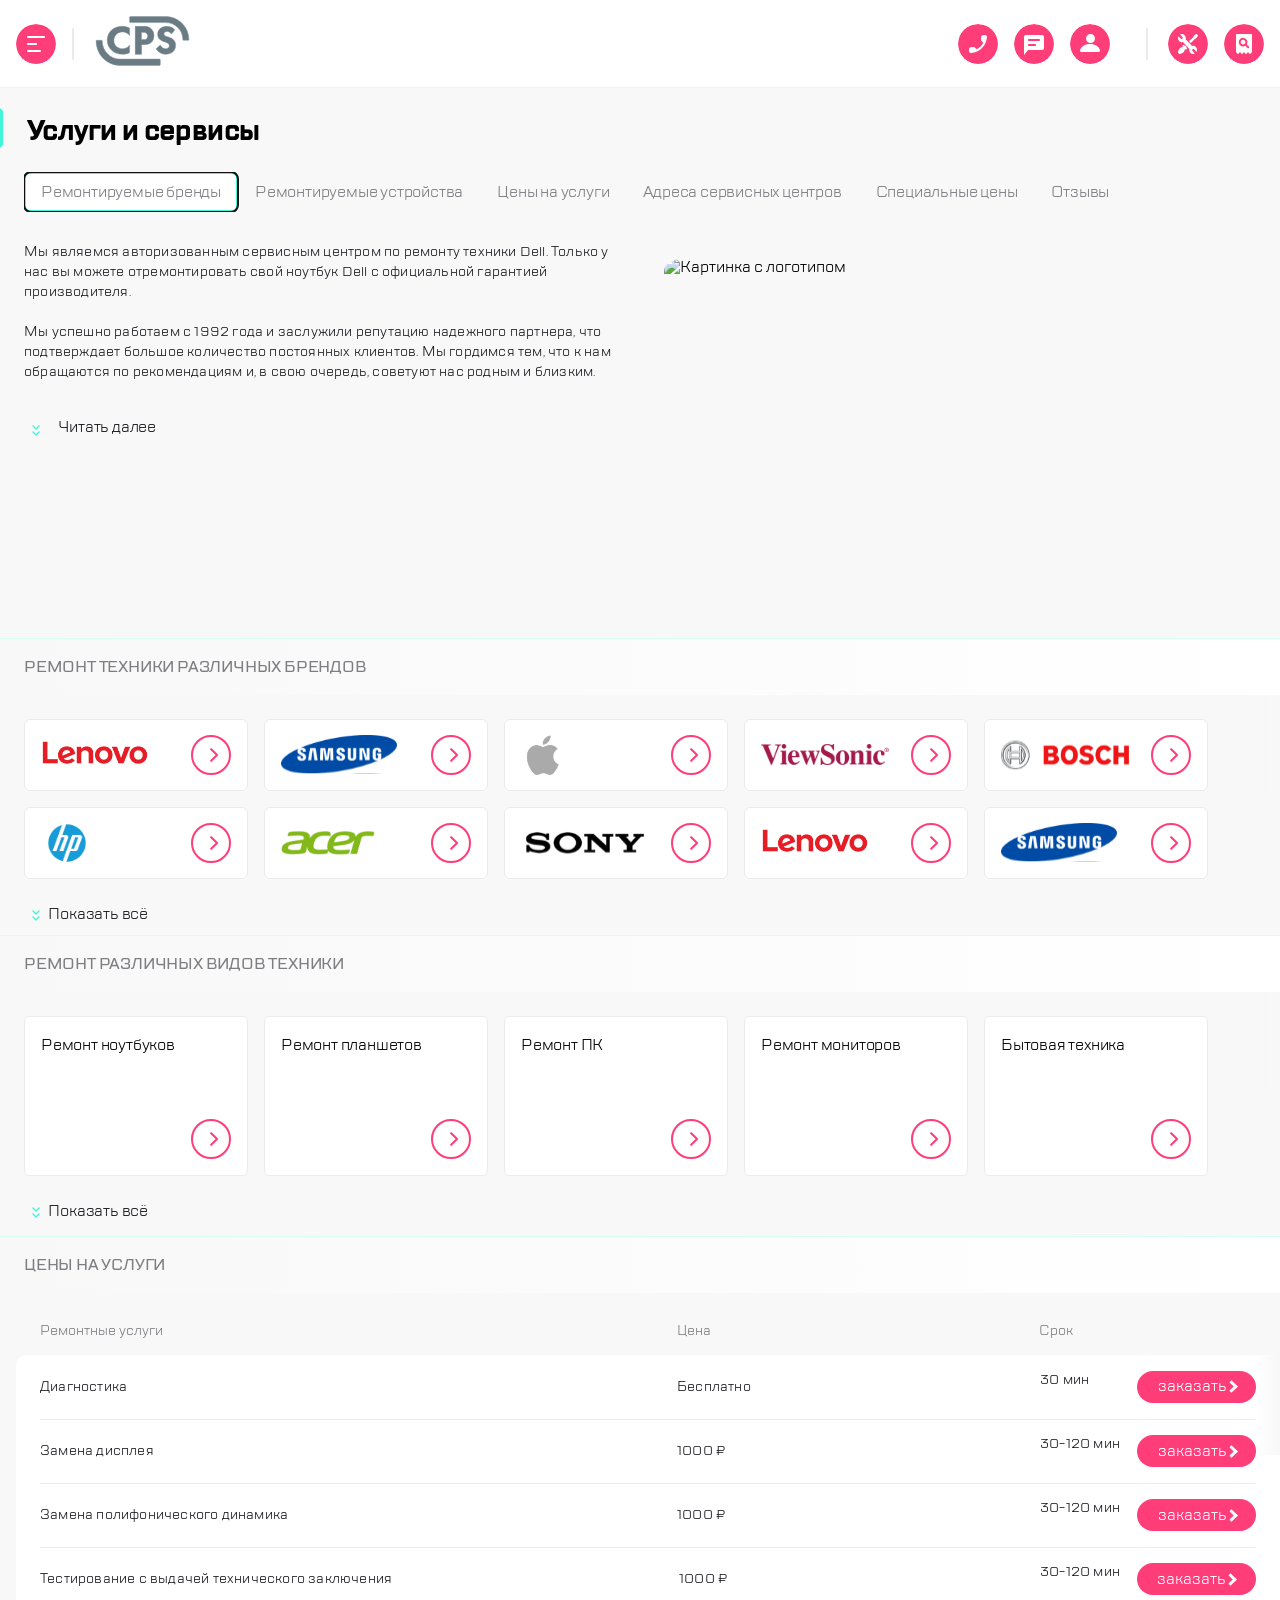
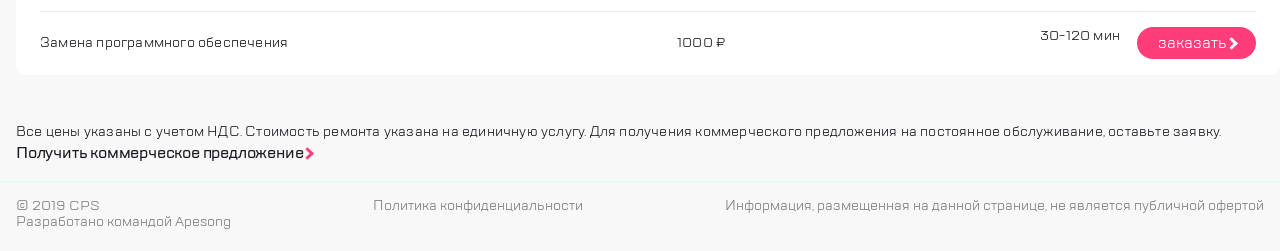
==== commit 350c6834: "Updates" ====
--- a/index.html
+++ b/index.html
@@ -376,7 +376,7 @@
     <div class="feedback-modal feedback-modal--hide">
       <button class="close-feedback-btn"></button>
       <h2 class="feedback-header">Обратная связь</h2>
-      <form class="feedback-form">
+      <form class="feedback-form" id="feedback">
         <div class="feedback-input-wrapper">
           <input type="text" class="feedback-input" placeholder="Имя">
           <input type="tel" class="feedback-input" placeholder="Телефон">
--- a/style.css
+++ b/style.css
@@ -471,19 +471,19 @@
   gap: 12px; }
 
 .close-btn_icon {
-  background-image: url("/src/img/close.svg"); }
+  background-image: url(./static/close.svg); }
 
 .search-btn_icon {
-  background-image: url("/src/img/search.svg"); }
+  background-image: url(./static/search.svg); }
 
 .call-btn_icon {
-  background-image: url("/src/img/call.svg"); }
+  background-image: url(./static/call.svg); }
 
 .chat-btn_icon {
-  background-image: url("/src/img/chat.svg"); }
+  background-image: url(./static/chat.svg); }
 
 .profile-btn_icon {
-  background-image: url("/src/img/profile.svg"); }
+  background-image: url(./static/profile.svg); }
 
 .email {
   color: #1b1c21;
@@ -737,22 +737,22 @@
   border-radius: 1px; }
 
 .burger-menu-btn_icon {
-  background-image: url("/src/img/burger.svg"); }
+  background-image: url(./static/burger.svg); }
 
 .repair-btn_icon {
-  background-image: url("/src/img/repair.svg"); }
+  background-image: url(./static/repair.svg); }
 
 .checkstatus-btn_icon {
-  background-image: url("/src/img/checkstatus.svg"); }
+  background-image: url(./static/checkstatus.svg); }
 
 .call-btn_icon {
-  background-image: url("/src/img/call.svg"); }
+  background-image: url(./static/call.svg); }
 
 .chat-btn_icon {
-  background-image: url("/src/img/chat.svg"); }
+  background-image: url(./static/chat.svg); }
 
 .profile-btn_icon {
-  background-image: url("/src/img/profile.svg"); }
+  background-image: url(./static/profile.svg); }
 
 .btn {
   flex-shrink: 0;
@@ -879,7 +879,7 @@
   display: flex;
   justify-content: flex-end;
   cursor: pointer;
-  background: url("/src/img/expand.svg") no-repeat left center; }
+  background: url(./static/expand.svg) no-repeat left center; }
   .about-button--hidden {
     background: url("/src/img/expand-reverse.svg") no-repeat left center;
     width: 88px; }
@@ -1055,7 +1055,7 @@
     justify-content: flex-end;
     align-items: center;
     cursor: pointer;
-    background: url("/src/img/expand.svg") no-repeat left center; }
+    background: url(./static/expand.svg) no-repeat left center; }
   .show-all-brands--hidden {
     background: url("/src/img/expand-reverse.svg") no-repeat left center;
     width: 88px; }
@@ -1152,7 +1152,7 @@
       justify-content: flex-end;
       align-items: center;
       cursor: pointer;
-      background: url("/src/img/expand.svg") no-repeat left center; }
+      background: url(./static/expand.svg) no-repeat left center; }
     .equipment-show-all--hidden {
       background: url("/src/img/expand-reverse.svg") no-repeat left center;
       width: 88px; }
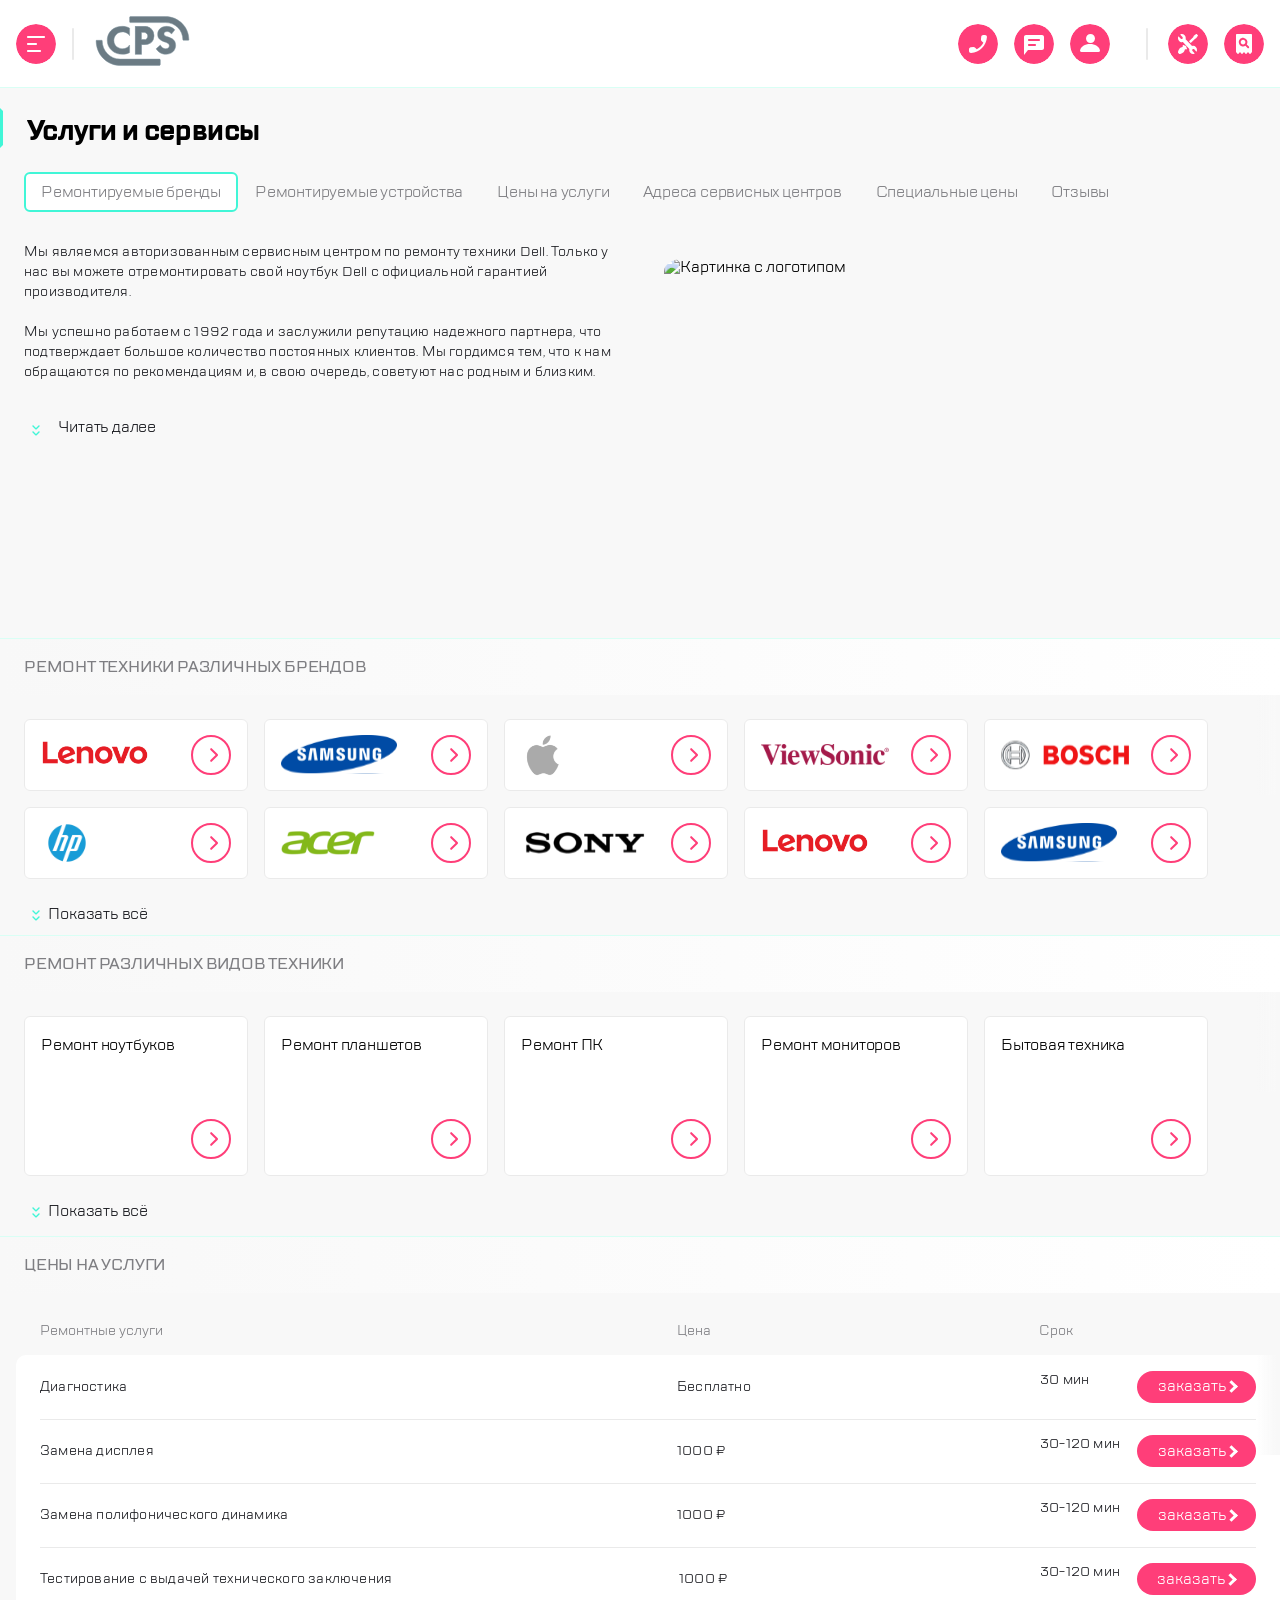
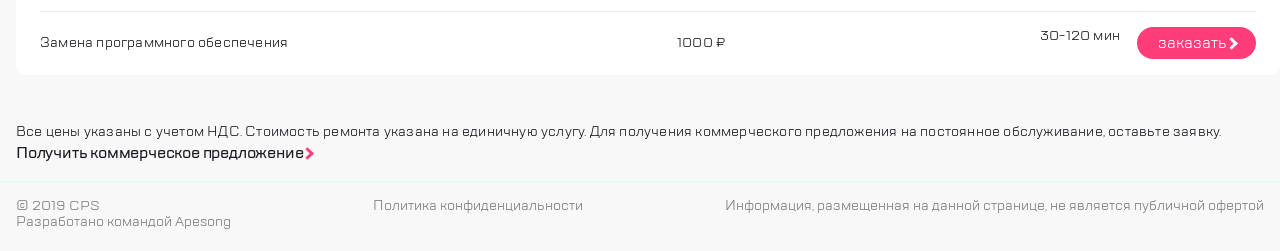
==== commit 5e148cee: "Updates" ====
--- a/index.html
+++ b/index.html
@@ -35,7 +35,7 @@
       <nav class="brg-nav">
         <ul class="brg-nav__list">
           <li class="brg-nav__item">
-            <a class="brg-nav__link" href="#" autofocus>Ремонт техники</a>
+            <a class="brg-nav__link" href="#">Ремонт техники</a>
           </li>
           <li class="brg-nav__item">
             <a class="brg-nav__link" href="#">Услуги и сервисы</a>
--- a/style.css
+++ b/style.css
@@ -593,7 +593,7 @@
   border-radius: 50%;
   border: none;
   background-size: cover;
-  background-image: url("/src/img/close.svg");
+  background-image: url(./static/close.svg);
   margin-left: 16px;
   margin-bottom: 32px; }
 
@@ -688,7 +688,7 @@
   border-radius: 50%;
   border: none;
   background-size: cover;
-  background-image: url("/src/img/close.svg");
+  background-image: url(./static/close.svg);
   margin-left: 16px;
   margin-bottom: 32px; }
 
@@ -852,6 +852,9 @@
   border-color: #41f6d7;
   border-radius: 6px; }
 
+a:focus-visible {
+  outline: none; }
+
 .about-text {
   margin-left: 16px;
   margin-right: 16px;
@@ -881,7 +884,7 @@
   cursor: pointer;
   background: url(./static/expand.svg) no-repeat left center; }
   .about-button--hidden {
-    background: url("/src/img/expand-reverse.svg") no-repeat left center;
+    background: url(./static/expand-reverse.svg) no-repeat left center;
     width: 88px; }
   .about-button__wrapper {
     padding-top: 16px; }
@@ -1057,7 +1060,7 @@
     cursor: pointer;
     background: url(./static/expand.svg) no-repeat left center; }
   .show-all-brands--hidden {
-    background: url("/src/img/expand-reverse.svg") no-repeat left center;
+    background: url(./static/expand-reverse.svg) no-repeat left center;
     width: 88px; }
   .show-all-brands:hover {
     border: 1px solid #d9fff5;
@@ -1154,7 +1157,7 @@
       cursor: pointer;
       background: url(./static/expand.svg) no-repeat left center; }
     .equipment-show-all--hidden {
-      background: url("/src/img/expand-reverse.svg") no-repeat left center;
+      background: url(./static/expand-reverse.svg) no-repeat left center;
       width: 88px; }
     .equipment-show-all:hover {
       border: 1px solid #d9fff5;
